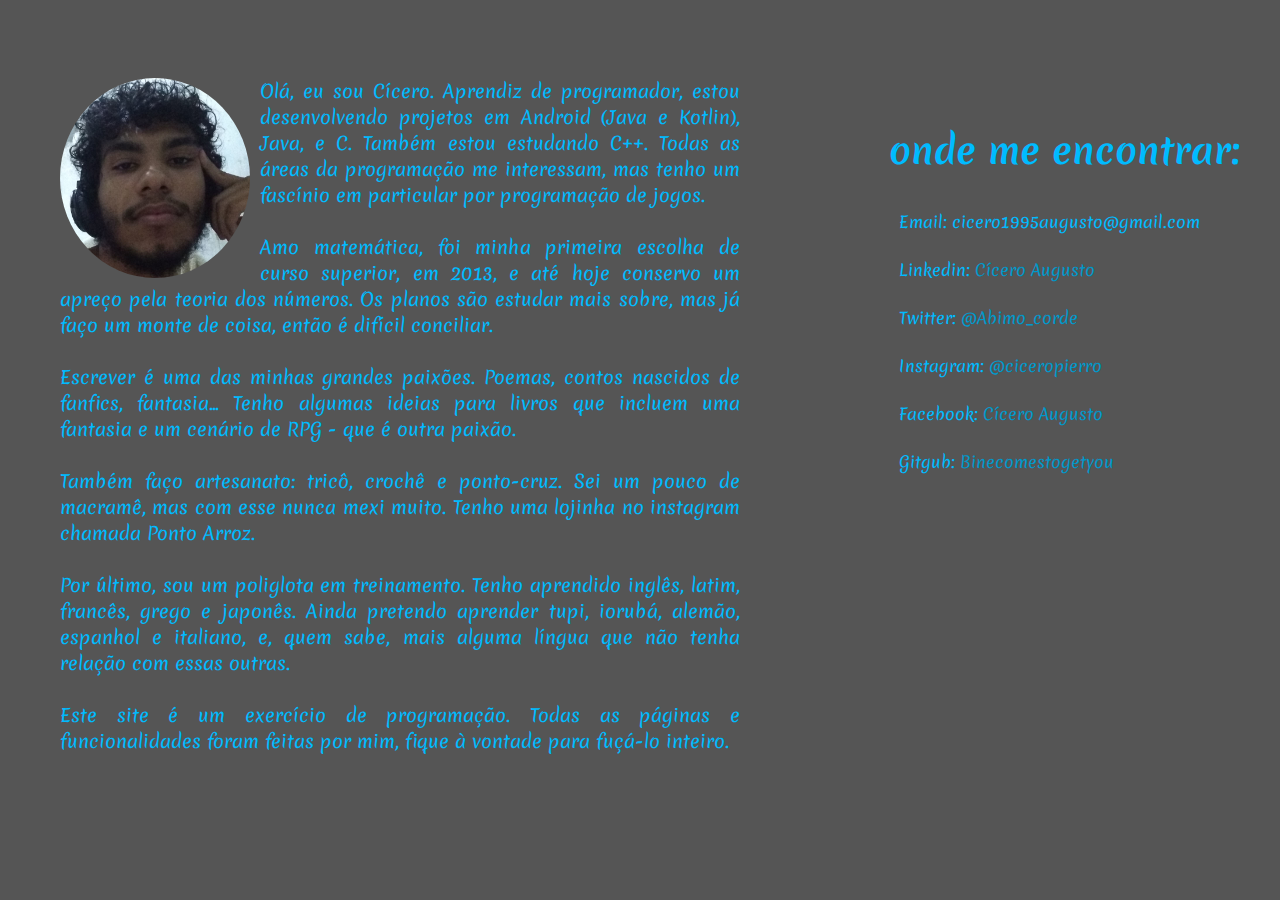
==== index.html @ 62459772 "Texto da home finalizado" ====
<!DOCTYPE html>
<html lang="en">
<head>
    <meta charset="UTF-8">
    <meta http-equiv="X-UA-Compatible" content="IE=edge">
    <meta name="viewport" content="width=device-width, initial-scale=1.0">
    <title>Home</title>

    <link rel="preconnect" href="https://fonts.googleapis.com">
    <link rel="preconnect" href="https://fonts.gstatic.com" crossorigin>
    <link href="https://fonts.googleapis.com/css2?family=Merienda&display=swap" rel="stylesheet">
    <link rel="stylesheet" href="index.css">
</head>
<body style="margin: 0px;background-color: #555;">
    <div id="principal">
        <div class="divisoria" id="profile">
            <!-- Essa imagem é 1304x1376, a razão largura/altura é 0,95 -->
        
                
        
            <p>
                <img src="/res/images/eu.jpeg" id="eu" alt="Minha foto">

                Olá, eu sou Cícero. Aprendiz de programador, estou desenvolvendo projetos em
                Android (Java e Kotlin), Java, e C. Também estou estudando C++. Todas as áreas da
                programação me interessam, mas tenho um fascínio em particular por programação de 
                jogos.                
            

                <br><br>
                Amo matemática, foi minha primeira escolha de curso superior, em 2013, e até hoje
                conservo um apreço pela teoria dos números. Os planos são estudar mais sobre, mas
                já faço um monte de coisa, então é difícil conciliar.
            

                <br><br>
                Escrever é uma das minhas grandes paixões. Poemas, contos nascidos de fanfics, fantasia... 
                Tenho algumas ideias para livros que incluem uma fantasia e um cenário de RPG - que é outra
                paixão.
            

                <br><br>
                Também faço artesanato: tricô, crochê e ponto-cruz. Sei um pouco de macramê, mas
                com esse nunca mexi muito. Tenho uma lojinha no instagram chamada Ponto Arroz.
            

                <br><br>
                Por último, sou um poliglota em treinamento. Tenho aprendido inglês, latim, francês,
                grego e japonês. Ainda pretendo aprender tupi, iorubá, alemão, espanhol e italiano,
                e, quem sabe, mais alguma língua que não tenha relação com essas outras.
            

                <br><br>
                Este site é um exercício de programação. Todas as páginas e funcionalidades foram feitas
                por mim, fique à vontade para fuçá-lo inteiro.
            </p>
        </div>

        <div class="divisoria" id="direita">
            <nav id="blogs">
                <!---
                <h1>blogs</h1>

                <ul style="list-style-type: none;">
                    <li><a href="pessoal/">pessoal</a></li>
                    <li><a href="programação/programacao.html">programação</a></li>
                    <li><a href="artesanato/">artesanato</a></li>
                    <li><a href="literatura/">literatura</a></li>
                    <li><a href="taro/">tarô</a></li>
                    <li><a href="moidecoisa/">mói de coisa</a></li>
                </ul>
                -->
            </nav>
        
            <nav id="contatos">
                <h1>onde me encontrar:</h1>

                <p>Email: cicero1995augusto@gmail.com</p>

                <p>Linkedin: <a href="https://www.linkedin.com/in/c%C3%ADcero-augusto-alc%C3%A2ntara-de-sousa-731704205/">Cícero Augusto</a></p>

                <p>Twitter: <a href="https://twitter.com/Abimo_corde">@Abimo_corde</a></p>

                <p>Instagram: <a href="https://www.instagram.com/ciceropierro/">@ciceropierro</a></p>

                <p>Facebook: <a href="https://www.facebook.com/cicero.augusto.12">Cícero Augusto</a></p>

                <p>Gitgub: <a href="https://github.com/Binecomestogetyou">Binecomestogetyou</a></p>
            </nav>
        </div>
    </div>
</body>
</html>
---- index.css ----
#principal{
    display: flex;
    flex-direction: row;
    justify-content: space-between;
}

.divisoria {
    margin-top: 0px;
    display: flex;
    flex-direction: column;
    color: #0bf;
    font-family: Merienda, cursive;
    font-size: large;
}

#profile {
    margin-top: 50px;
    margin-left: 50px;
    width: 700px;
}

#eu{
    height: 200px;
    width: 190px;
    position: relative;
    float: left;
    margin-right: 10px;
    border-radius: 50%;
}

p {
    padding: 10px;
    text-align: justify;
    font-size: large;
}

#direita {
    padding-right: 40px;
}

#blogs{
    margin-top: 50px;
    font-size: large;
}

#blogs  a {
    color: #60c;
    text-decoration: none;
}

#contatos {
    margin-top: 50px;
}

#contatos p {
    margin-bottom: 5px;
    margin-top: 5px;
    font-size: medium;
}

#contatos  a {
    color: #09c;
    text-decoration: none;
}
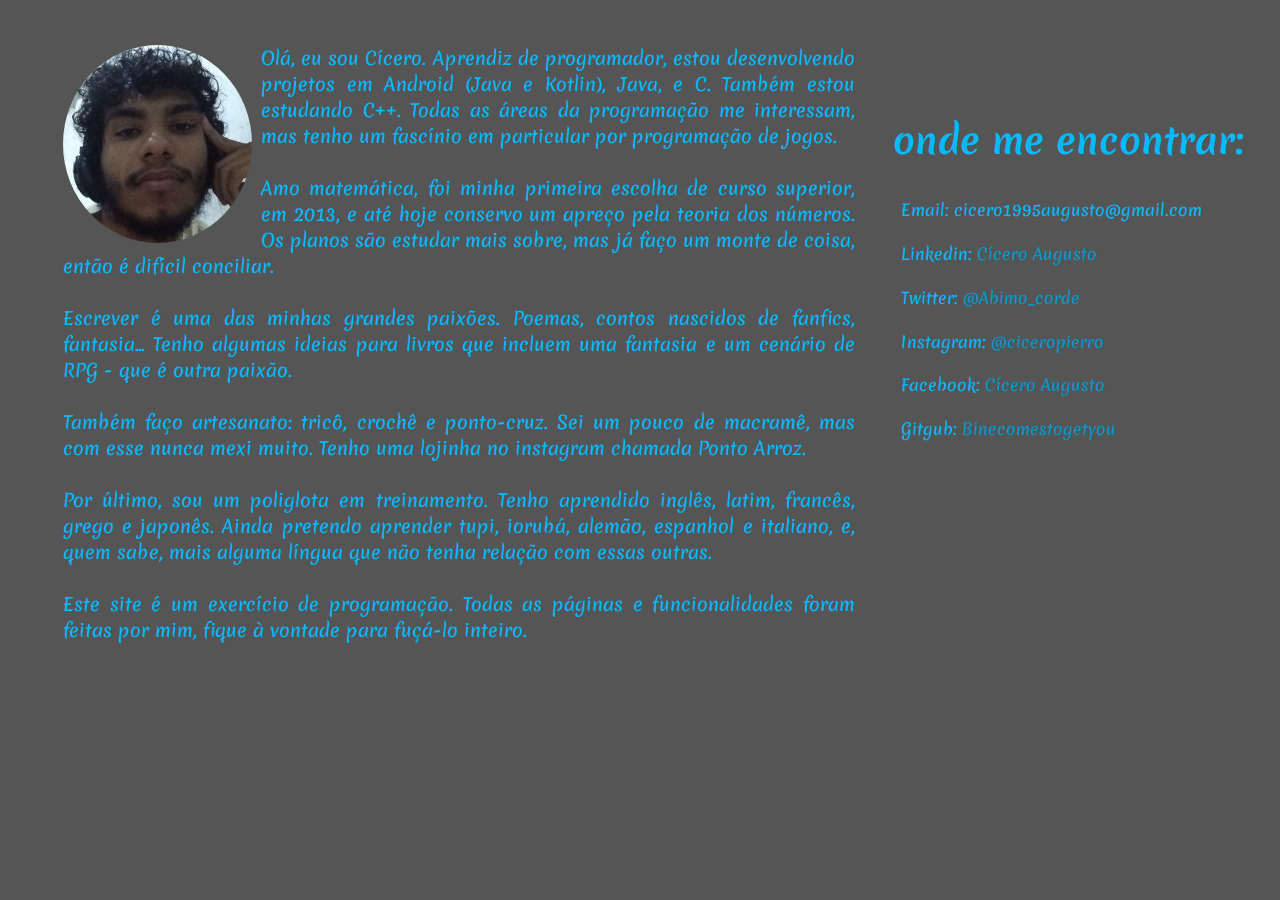
==== commit 0605ad48: "Design responsivo foi adicionado" ====
--- a/index.html
+++ b/index.html
@@ -19,7 +19,7 @@
                 
         
             <p>
-                <img src="/res/images/eu.jpeg" id="eu" alt="Minha foto">
+                <img src="res/images/eu.jpeg" id="eu" alt="Minha foto">
 
                 Olá, eu sou Cícero. Aprendiz de programador, estou desenvolvendo projetos em
                 Android (Java e Kotlin), Java, e C. Também estou estudando C++. Todas as áreas da
--- a/index.css
+++ b/index.css
@@ -5,7 +5,7 @@
 }
 
 .divisoria {
-    margin-top: 0px;
+    margin-top: 0em;
     display: flex;
     flex-direction: column;
     color: #0bf;
@@ -14,32 +14,32 @@
 }
 
 #profile {
-    margin-top: 50px;
-    margin-left: 50px;
-    width: 700px;
+    margin-top: 1em;
+    margin-left: 3em;
+    width: 45em;
 }
 
 #eu{
-    height: 200px;
-    width: 190px;
+    height: 11em;
+    width: 10.5em;
     position: relative;
     float: left;
-    margin-right: 10px;
+    margin-right: 0.5em;
     border-radius: 50%;
 }
 
 p {
-    padding: 10px;
+    padding: 0.5em;
     text-align: justify;
     font-size: large;
 }
 
 #direita {
-    padding-right: 40px;
+    padding-right: 2em;
 }
 
 #blogs{
-    margin-top: 50px;
+    margin-top: 2.5em;
     font-size: large;
 }
 
@@ -49,12 +49,12 @@
 }
 
 #contatos {
-    margin-top: 50px;
+    margin-top: 2.5em;
 }
 
 #contatos p {
-    margin-bottom: 5px;
-    margin-top: 5px;
+    margin-bottom: 0.3em;
+    margin-top: 0.3em;
     font-size: medium;
 }
 
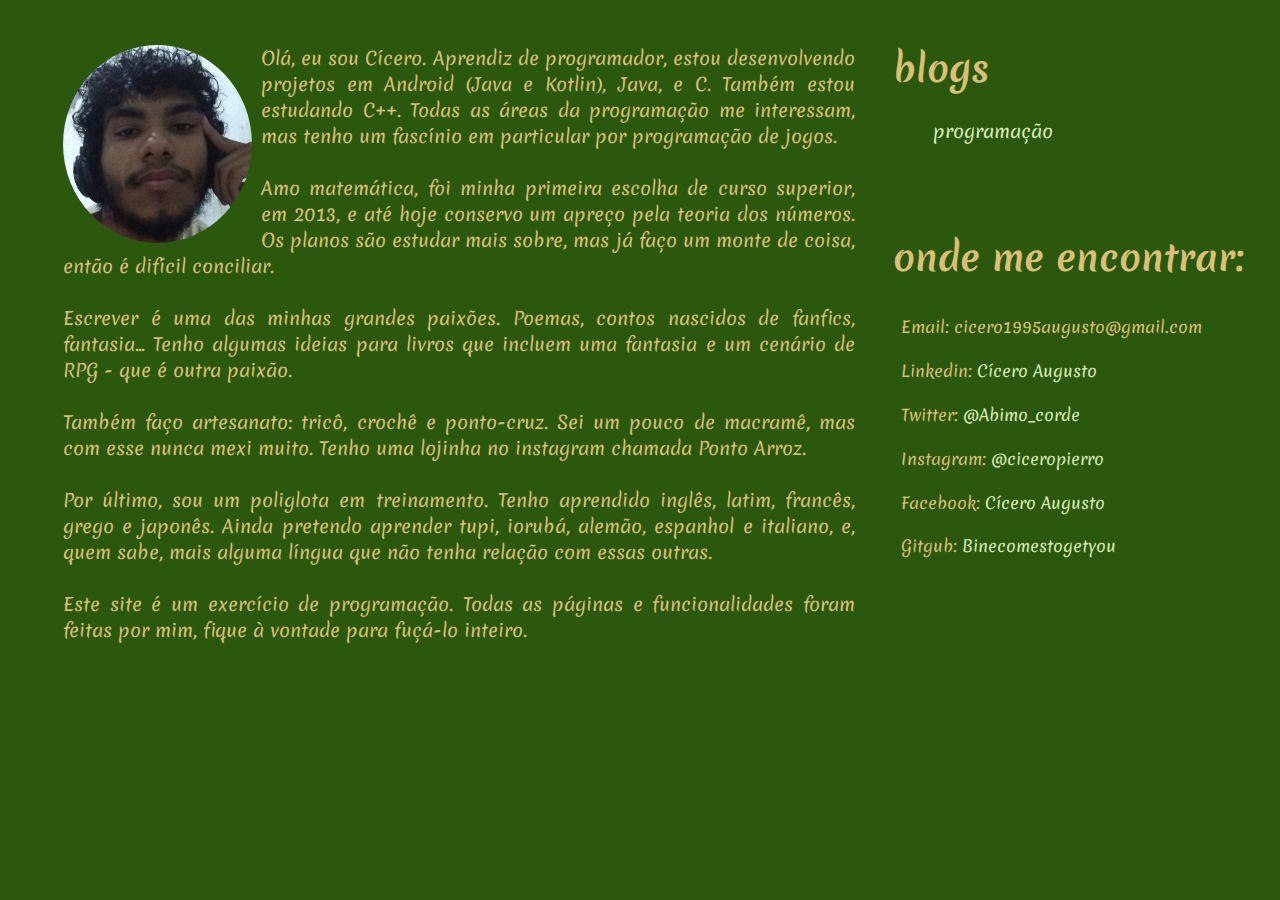
==== commit 9f90b298: "Paleta de cores trocada" ====
--- a/index.html
+++ b/index.html
@@ -11,7 +11,7 @@
     <link href="https://fonts.googleapis.com/css2?family=Merienda&display=swap" rel="stylesheet">
     <link rel="stylesheet" href="index.css">
 </head>
-<body style="margin: 0px;background-color: #555;">
+<body style="margin: 0px;background-color: #2b580c;">
     <div id="principal">
         <div class="divisoria" id="profile">
             <!-- Essa imagem é 1304x1376, a razão largura/altura é 0,95 -->
@@ -58,18 +58,19 @@
 
         <div class="divisoria" id="direita">
             <nav id="blogs">
-                <!---
+                
                 <h1>blogs</h1>
 
                 <ul style="list-style-type: none;">
+                    <li><a href="programação/programacao.html">programação</a></li>
+                    <!---
                     <li><a href="pessoal/">pessoal</a></li>
-                    <li><a href="programação/programacao.html">programação</a></li>
                     <li><a href="artesanato/">artesanato</a></li>
                     <li><a href="literatura/">literatura</a></li>
                     <li><a href="taro/">tarô</a></li>
                     <li><a href="moidecoisa/">mói de coisa</a></li>
+                    -->
                 </ul>
-                -->
             </nav>
         
             <nav id="contatos">
--- a/index.css
+++ b/index.css
@@ -8,7 +8,7 @@
     margin-top: 0em;
     display: flex;
     flex-direction: column;
-    color: #0bf;
+    color: #d9bf77;
     font-family: Merienda, cursive;
     font-size: large;
 }
@@ -39,13 +39,17 @@
 }
 
 #blogs{
-    margin-top: 2.5em;
+    margin-top: 1em;
     font-size: large;
 }
 
-#blogs  a {
-    color: #60c;
+a {
+    color: #d8ebb5;
     text-decoration: none;
+}
+
+a.visited {
+    color: #639a67;
 }
 
 #contatos {
@@ -59,6 +63,5 @@
 }
 
 #contatos  a {
-    color: #09c;
     text-decoration: none;
 }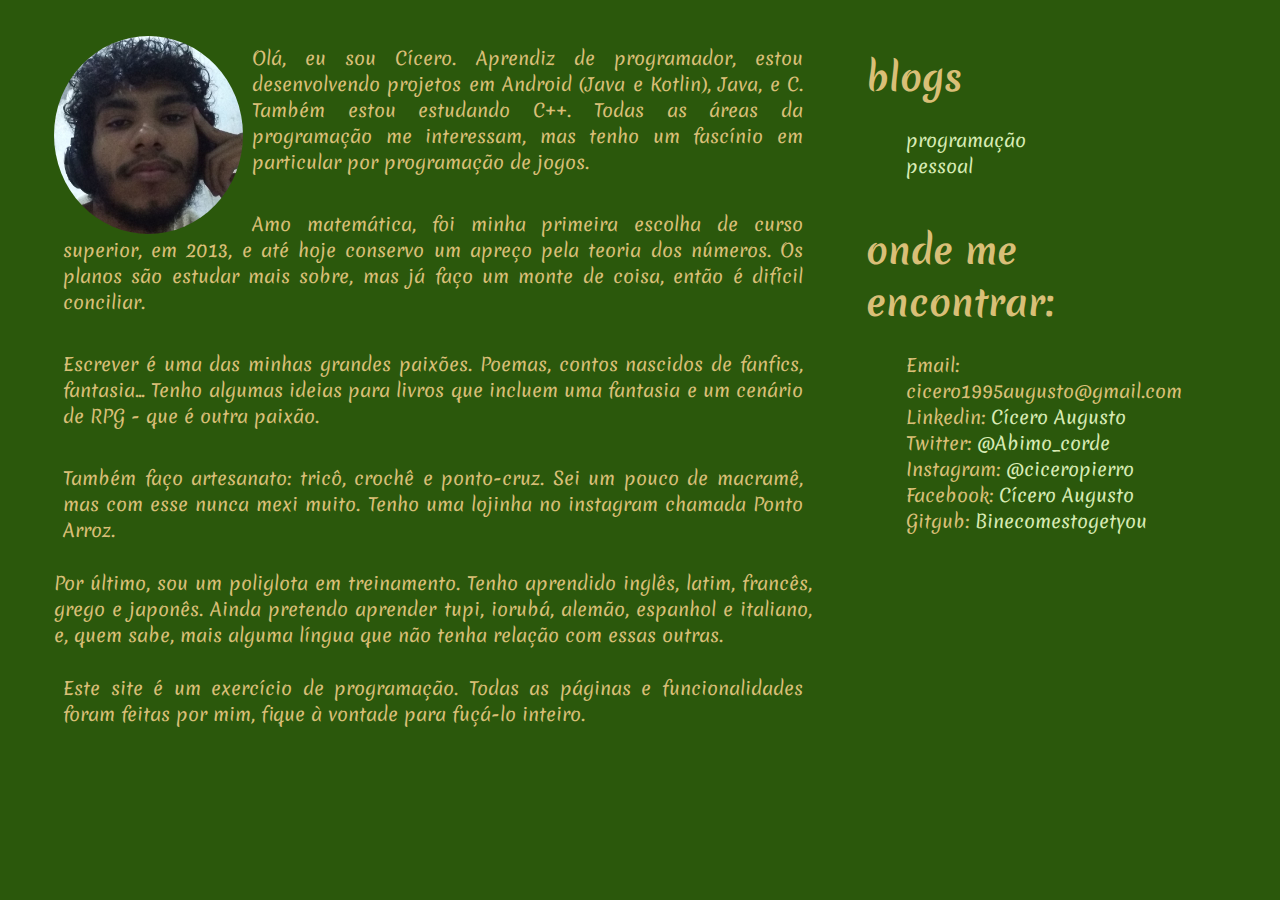
==== commit 1c743f18: "Página inicial melhorada" ====
--- a/index.html
+++ b/index.html
@@ -12,59 +12,60 @@
     <link rel="stylesheet" href="index.css">
 </head>
 <body style="margin: 0px;background-color: #2b580c;">
-    <div id="principal">
-        <div class="divisoria" id="profile">
+    <section>    
+        <article>
+            
             <!-- Essa imagem é 1304x1376, a razão largura/altura é 0,95 -->
-        
+            <img src="res/images/eu.jpeg" alt="Minha foto">
                 
         
             <p>
-                <img src="res/images/eu.jpeg" id="eu" alt="Minha foto">
-
                 Olá, eu sou Cícero. Aprendiz de programador, estou desenvolvendo projetos em
                 Android (Java e Kotlin), Java, e C. Também estou estudando C++. Todas as áreas da
                 programação me interessam, mas tenho um fascínio em particular por programação de 
-                jogos.                
+                jogos.
+            </p>              
             
 
-                <br><br>
+            <p>
                 Amo matemática, foi minha primeira escolha de curso superior, em 2013, e até hoje
                 conservo um apreço pela teoria dos números. Os planos são estudar mais sobre, mas
                 já faço um monte de coisa, então é difícil conciliar.
-            
+            </p>
 
-                <br><br>
+            <p>
                 Escrever é uma das minhas grandes paixões. Poemas, contos nascidos de fanfics, fantasia... 
                 Tenho algumas ideias para livros que incluem uma fantasia e um cenário de RPG - que é outra
                 paixão.
-            
+            </p>
 
-                <br><br>
+            <p>
                 Também faço artesanato: tricô, crochê e ponto-cruz. Sei um pouco de macramê, mas
                 com esse nunca mexi muito. Tenho uma lojinha no instagram chamada Ponto Arroz.
             
 
-                <br><br>
+            </p>
                 Por último, sou um poliglota em treinamento. Tenho aprendido inglês, latim, francês,
                 grego e japonês. Ainda pretendo aprender tupi, iorubá, alemão, espanhol e italiano,
                 e, quem sabe, mais alguma língua que não tenha relação com essas outras.
             
 
-                <br><br>
+            <p>
                 Este site é um exercício de programação. Todas as páginas e funcionalidades foram feitas
                 por mim, fique à vontade para fuçá-lo inteiro.
             </p>
-        </div>
+        </article>
 
-        <div class="divisoria" id="direita">
+
+        <nav id="navegacao">
             <nav id="blogs">
                 
                 <h1>blogs</h1>
 
                 <ul style="list-style-type: none;">
                     <li><a href="programação/programacao.html">programação</a></li>
+                    <li><a href="pessoal/">pessoal</a></li>
                     <!---
-                    <li><a href="pessoal/">pessoal</a></li>
                     <li><a href="artesanato/">artesanato</a></li>
                     <li><a href="literatura/">literatura</a></li>
                     <li><a href="taro/">tarô</a></li>
@@ -76,19 +77,16 @@
             <nav id="contatos">
                 <h1>onde me encontrar:</h1>
 
-                <p>Email: cicero1995augusto@gmail.com</p>
-
-                <p>Linkedin: <a href="https://www.linkedin.com/in/c%C3%ADcero-augusto-alc%C3%A2ntara-de-sousa-731704205/">Cícero Augusto</a></p>
-
-                <p>Twitter: <a href="https://twitter.com/Abimo_corde">@Abimo_corde</a></p>
-
-                <p>Instagram: <a href="https://www.instagram.com/ciceropierro/">@ciceropierro</a></p>
-
-                <p>Facebook: <a href="https://www.facebook.com/cicero.augusto.12">Cícero Augusto</a></p>
-
-                <p>Gitgub: <a href="https://github.com/Binecomestogetyou">Binecomestogetyou</a></p>
+                <ul style="list-style-type: none;">
+                    <li>Email: cicero1995augusto@gmail.com</li>
+                    <li>Linkedin: <a href="https://www.linkedin.com/in/c%C3%ADcero-augusto-alc%C3%A2ntara-de-sousa-731704205/">Cícero Augusto</a></li>
+                    <li>Twitter: <a href="https://twitter.com/Abimo_corde">@Abimo_corde</a></li>
+                    <li>Instagram: <a href="https://www.instagram.com/ciceropierro/">@ciceropierro</a></li>
+                    <li>Facebook: <a href="https://www.facebook.com/cicero.augusto.12">Cícero Augusto</a></li>
+                    <li>Gitgub: <a href="https://github.com/Binecomestogetyou">Binecomestogetyou</a></li>
+                </ul>
             </nav>
-        </div>
-    </div>
+        </nav>
+    </section>
 </body>
 </html>--- a/index.css
+++ b/index.css
@@ -1,40 +1,46 @@
-#principal{
+body {
+    font-family: Merienda, cursive;
+}
+
+section {
     display: flex;
     flex-direction: row;
     justify-content: space-between;
 }
 
-.divisoria {
-    margin-top: 0em;
-    display: flex;
-    flex-direction: column;
+section > * {
+    margin: 1.5em;
     color: #d9bf77;
-    font-family: Merienda, cursive;
     font-size: large;
 }
 
-#profile {
+article {
     margin-top: 1em;
     margin-left: 3em;
     width: 45em;
+    text-align: justify;
 }
 
-#eu{
+img {
     height: 11em;
     width: 10.5em;
+    float: left;
     position: relative;
-    float: left;
+    border-radius: 50%;
+    margin-top: 1em;
     margin-right: 0.5em;
-    border-radius: 50%;
+    margin-bottom: 0%;
 }
 
 p {
+    
+    width: auto;
     padding: 0.5em;
     text-align: justify;
     font-size: large;
 }
 
-#direita {
+#navegacao {
     padding-right: 2em;
 }
 
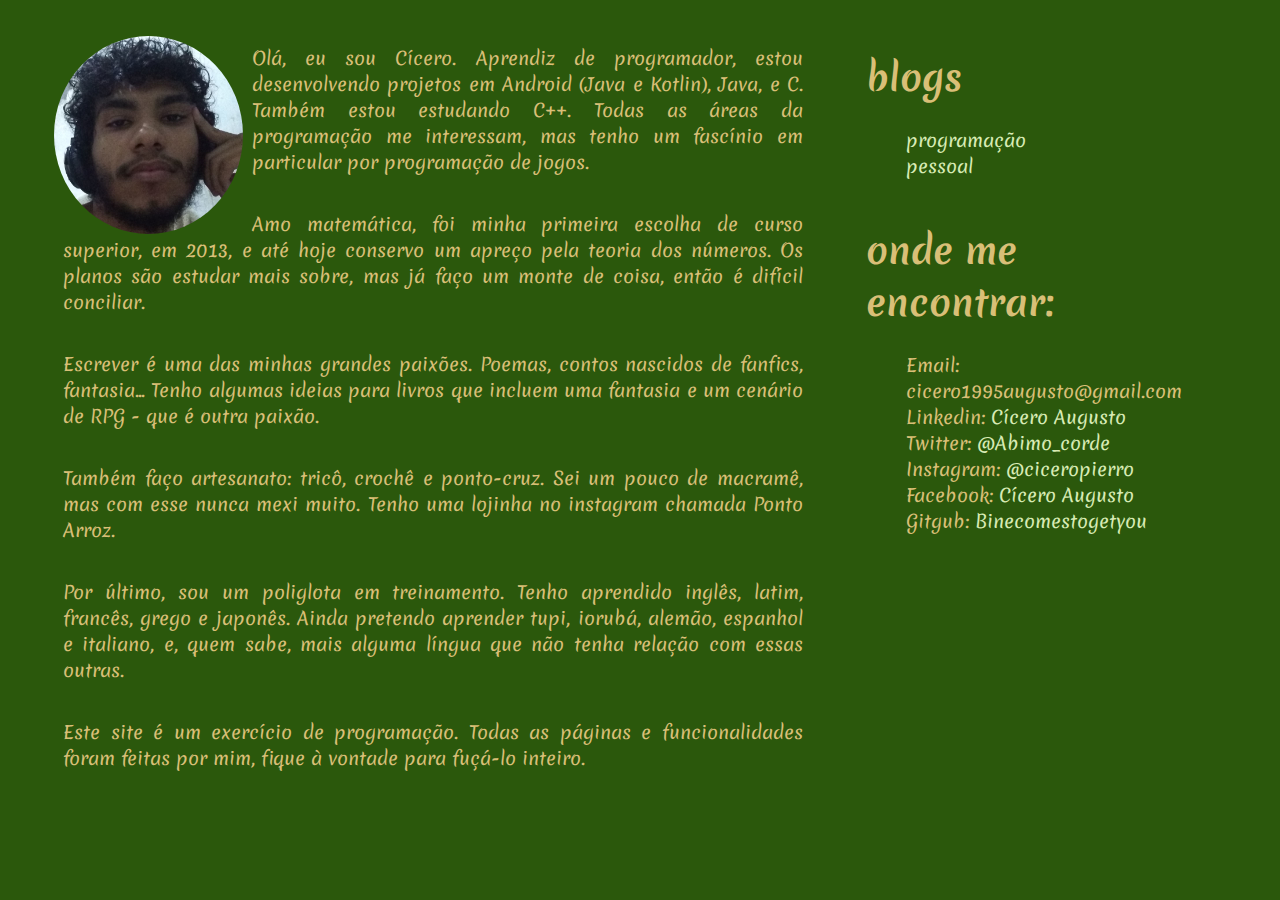
==== commit b9e9b1b6: "Consertei os parágrafos" ====
--- a/index.html
+++ b/index.html
@@ -42,13 +42,13 @@
             <p>
                 Também faço artesanato: tricô, crochê e ponto-cruz. Sei um pouco de macramê, mas
                 com esse nunca mexi muito. Tenho uma lojinha no instagram chamada Ponto Arroz.
-            
+            </p>
 
-            </p>
+            <p>
                 Por último, sou um poliglota em treinamento. Tenho aprendido inglês, latim, francês,
                 grego e japonês. Ainda pretendo aprender tupi, iorubá, alemão, espanhol e italiano,
                 e, quem sabe, mais alguma língua que não tenha relação com essas outras.
-            
+            </p>
 
             <p>
                 Este site é um exercício de programação. Todas as páginas e funcionalidades foram feitas
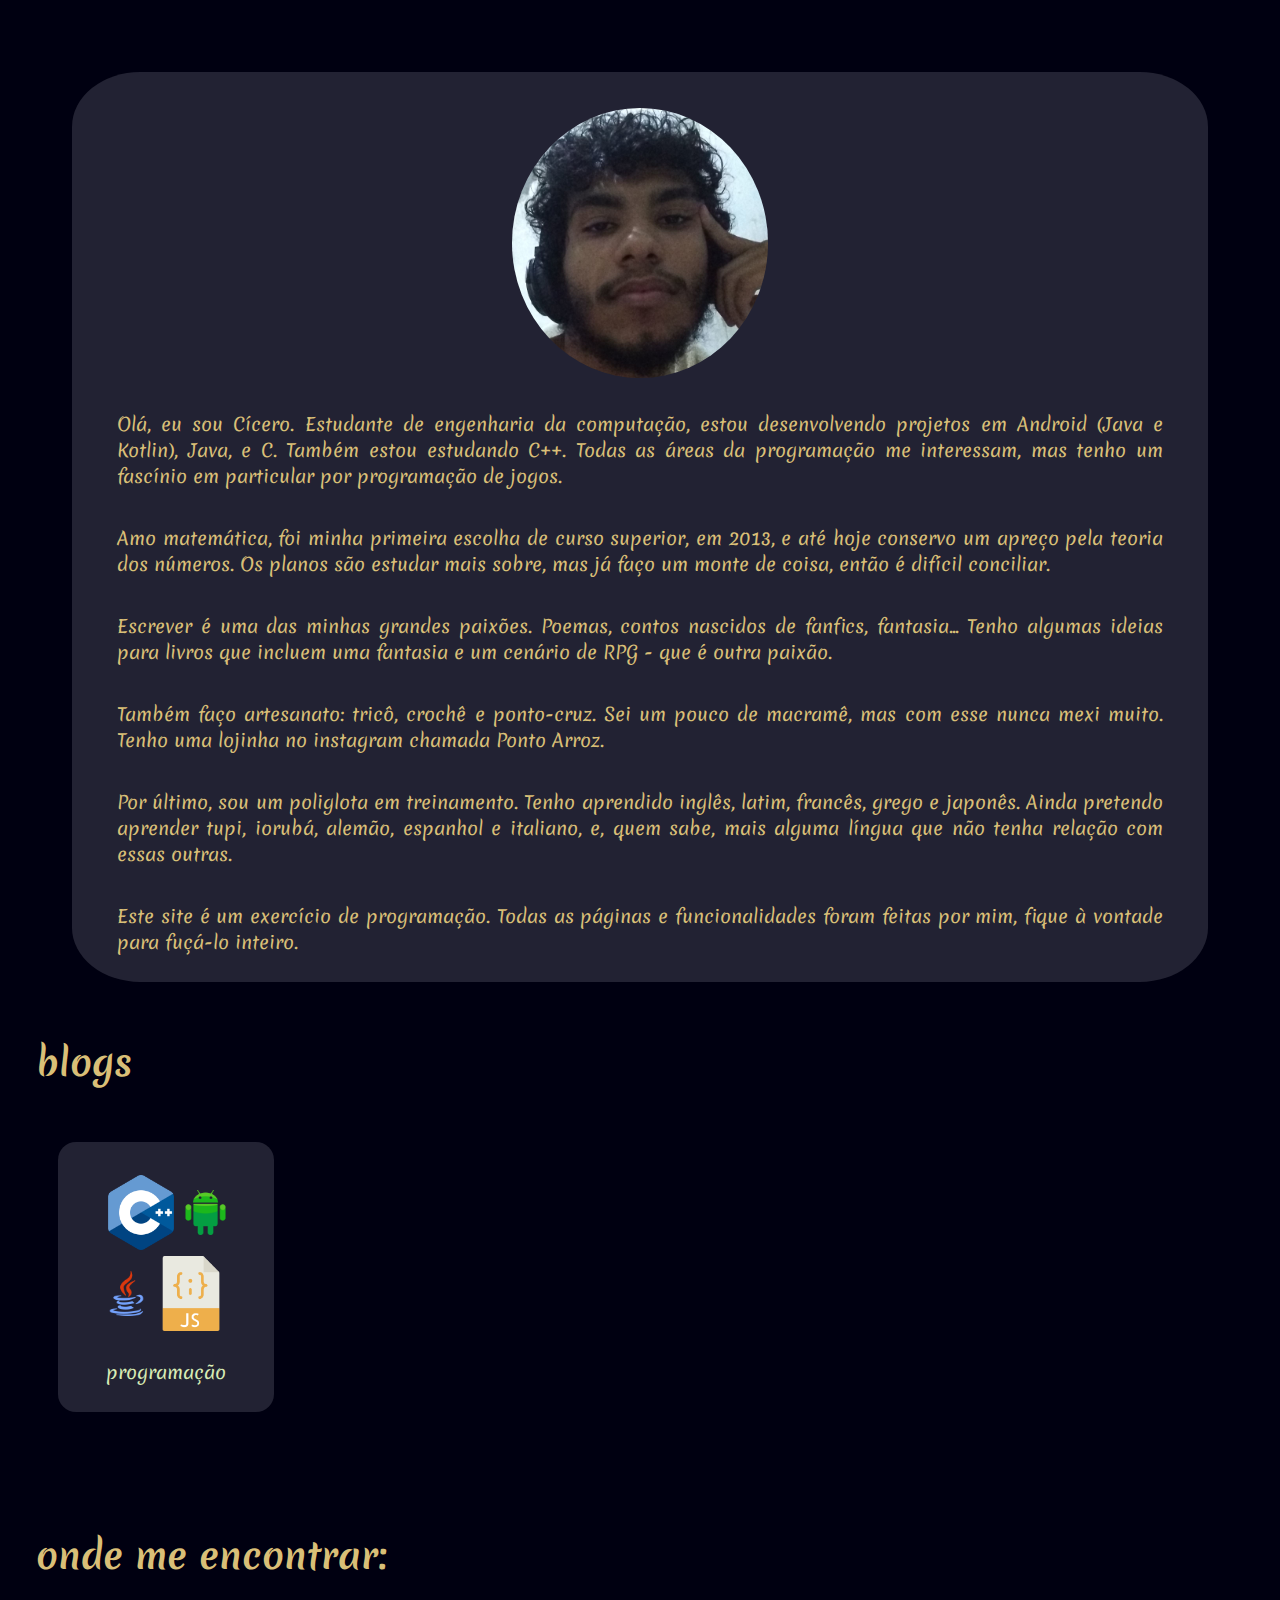
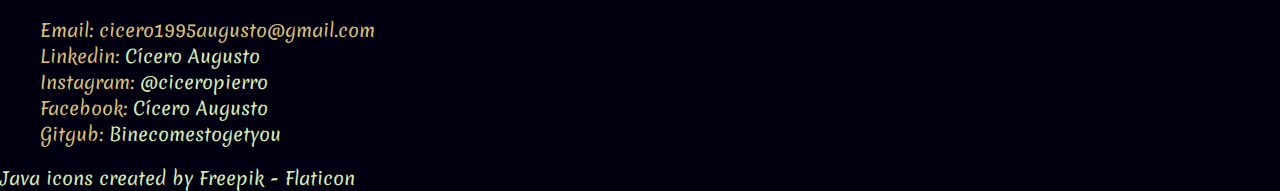
==== commit c09a8f64: "Home e histórico do site atualizados" ====
--- a/index.html
+++ b/index.html
@@ -11,8 +11,7 @@
     <link href="https://fonts.googleapis.com/css2?family=Merienda&display=swap" rel="stylesheet">
     <link rel="stylesheet" href="index.css">
 </head>
-<body style="margin: 0px;background-color: #2b580c;">
-    <section>    
+<body>   
         <article>
             
             <!-- Essa imagem é 1304x1376, a razão largura/altura é 0,95 -->
@@ -20,7 +19,7 @@
                 
         
             <p>
-                Olá, eu sou Cícero. Aprendiz de programador, estou desenvolvendo projetos em
+                Olá, eu sou Cícero. Estudante de engenharia da computação, estou desenvolvendo projetos em
                 Android (Java e Kotlin), Java, e C. Também estou estudando C++. Todas as áreas da
                 programação me interessam, mas tenho um fascínio em particular por programação de 
                 jogos.
@@ -57,36 +56,64 @@
         </article>
 
 
-        <nav id="navegacao">
-            <nav id="blogs">
+        <nav id="blogs">
                 
-                <h1>blogs</h1>
+            <h1 style="margin: 1em;">blogs</h1>
 
-                <ul style="list-style-type: none;">
-                    <li><a href="programação/programacao.html">programação</a></li>
-                    <li><a href="pessoal/">pessoal</a></li>
-                    <!---
+            <ul style="list-style-type: none;">
+                <a href="programação/programacao.html">
+                    <li class="banner">
+
+                        <div class="capa" id="capaprogramacao">
+                            
+                            <div class="capalinha">
+                                <div id="img1"><img src="res/images/capas_dos_blogs_home/Capa_blog_programacao/CPP.png"></div>
+                                <div id="img2"><img src="res/images/capas_dos_blogs_home/Capa_blog_programacao/android.png"></div>
+                            </div>
+
+                            <div class="capalinha">
+                                <div id="img3"><img src="res/images/capas_dos_blogs_home/Capa_blog_programacao/java.png"></div>
+                                <div id="img4"><img src="res/images/capas_dos_blogs_home/Capa_blog_programacao/javascript.png"></div>
+                            </div>
+                        </div>
+                        
+                        <span>programação</span>
+                    </li>
+                </a>
+                
+
+<!--
+                <a href="programação/pessoal.html">
+                    <li class="banner">
+
+                        <div class="capa" id="capapessoal">
+                            <img src="res/images/capas_dos_blogs_home/Capa_blog_pessoal/eu_de_fauno.jpg">
+                        </div>
+                        
+                        <span>pessoal</span>
+                    </li>
+                </a>
+                    
                     <li><a href="artesanato/">artesanato</a></li>
                     <li><a href="literatura/">literatura</a></li>
                     <li><a href="taro/">tarô</a></li>
                     <li><a href="moidecoisa/">mói de coisa</a></li>
                     -->
-                </ul>
-            </nav>
+            </ul>
+        </nav>
         
-            <nav id="contatos">
-                <h1>onde me encontrar:</h1>
+        <nav id="contatos">
+            <h1 style="margin: 1em;">onde me encontrar:</h1>
 
-                <ul style="list-style-type: none;">
-                    <li>Email: cicero1995augusto@gmail.com</li>
-                    <li>Linkedin: <a href="https://www.linkedin.com/in/c%C3%ADcero-augusto-alc%C3%A2ntara-de-sousa-731704205/">Cícero Augusto</a></li>
-                    <li>Twitter: <a href="https://twitter.com/Abimo_corde">@Abimo_corde</a></li>
-                    <li>Instagram: <a href="https://www.instagram.com/ciceropierro/">@ciceropierro</a></li>
-                    <li>Facebook: <a href="https://www.facebook.com/cicero.augusto.12">Cícero Augusto</a></li>
-                    <li>Gitgub: <a href="https://github.com/Binecomestogetyou">Binecomestogetyou</a></li>
-                </ul>
-            </nav>
+            <ul style="list-style-type: none;">
+                <li>Email: cicero1995augusto@gmail.com</li>
+                <li>Linkedin: <a href="https://www.linkedin.com/in/c%C3%ADcero-augusto-alc%C3%A2ntara-de-sousa-731704205/">Cícero Augusto</a></li>
+                <li>Instagram: <a href="https://www.instagram.com/ciceropierro/">@ciceropierro</a></li>
+                <li>Facebook: <a href="https://www.facebook.com/cicero.augusto.12">Cícero Augusto</a></li>
+                <li>Gitgub: <a href="https://github.com/Binecomestogetyou">Binecomestogetyou</a></li>
+            </ul>
         </nav>
-    </section>
+
+        <footer><a href="https://www.flaticon.com/free-icons/java" title="java icons">Java icons created by Freepik - Flaticon</a></footer>
 </body>
 </html>--- a/index.css
+++ b/index.css
@@ -1,35 +1,38 @@
 body {
+    margin: 0;
+
+    background-color: #001;
+
     font-family: Merienda, cursive;
-}
+    font-size: large;
 
-section {
     display: flex;
-    flex-direction: row;
+    flex-direction: column;
     justify-content: space-between;
-}
 
-section > * {
-    margin: 1.5em;
     color: #d9bf77;
-    font-size: large;
 }
 
 article {
-    margin-top: 1em;
-    margin-left: 3em;
-    width: 45em;
-    text-align: justify;
+    margin-top: 4em;
+    margin-left: 4em;
+    margin-right: 4em;
+
+    padding-top: 2em;
+    padding-left: 2em;
+    padding-right: 2em;
+
+    border-radius: 6%;
+
+    background-color: #223;
+
+    text-align: center;
 }
 
-img {
-    height: 11em;
-    width: 10.5em;
-    float: left;
-    position: relative;
+article > img {
+    height: 15em;
+    width: 14.25em;
     border-radius: 50%;
-    margin-top: 1em;
-    margin-right: 0.5em;
-    margin-bottom: 0%;
 }
 
 p {
@@ -40,14 +43,118 @@
     font-size: large;
 }
 
-#navegacao {
-    padding-right: 2em;
+#blogs{
+    margin-top: 1em;
+
+    font-size: large;
 }
 
-#blogs{
-    margin-top: 1em;
-    font-size: large;
+#blogs > ul {
+
+    display: flex;
+    flex-direction: row;
 }
+
+.banner {
+
+    height: 15em;
+    width: 12em;
+
+    margin: 1em 1em;
+
+    border-radius: 1em;
+
+    background-color: #223;
+
+    display: flex;
+    flex-direction: column;
+    justify-content: space-evenly;
+    align-items: center;
+}
+
+.capa {
+
+    height: 60%;
+    width: 60%;
+
+    padding: 0;
+
+    display: flex;
+    flex-direction: column;
+
+    align-items: center;
+}
+
+.capa > img {
+
+    max-width: 100%;
+    max-height: 100%;
+}
+
+
+
+#capaprogramacao {
+
+    display: flex;
+    flex-direction: column;
+}
+
+.capalinha {
+
+    width: 100%;
+    height: 50%;
+    
+    display: flex;
+    flex-direction: row;
+}
+
+.capalinha > div{
+
+    padding: 2%;
+
+    display: flex;
+    flex-direction: column;
+    align-items: center;
+    justify-content: space-around;
+}
+
+.capalinha > div > img {
+
+    max-width: 100%;
+    max-width: 100%;
+}
+
+#img1 {
+
+    width: 62.5%;
+    height: 100%;
+}
+
+#img2 {
+
+    width: 37.5%;
+    height: 100%;
+}
+
+#img3 {
+
+    width: 37.5%;
+    height: 100%;
+}
+
+#img4 {
+
+    width: 62.5%;
+    height: 100%;
+}
+
+#fauno{
+
+    
+    max-width: 100%;
+    max-height: 100%;
+}
+
 
 a {
     color: #d8ebb5;
